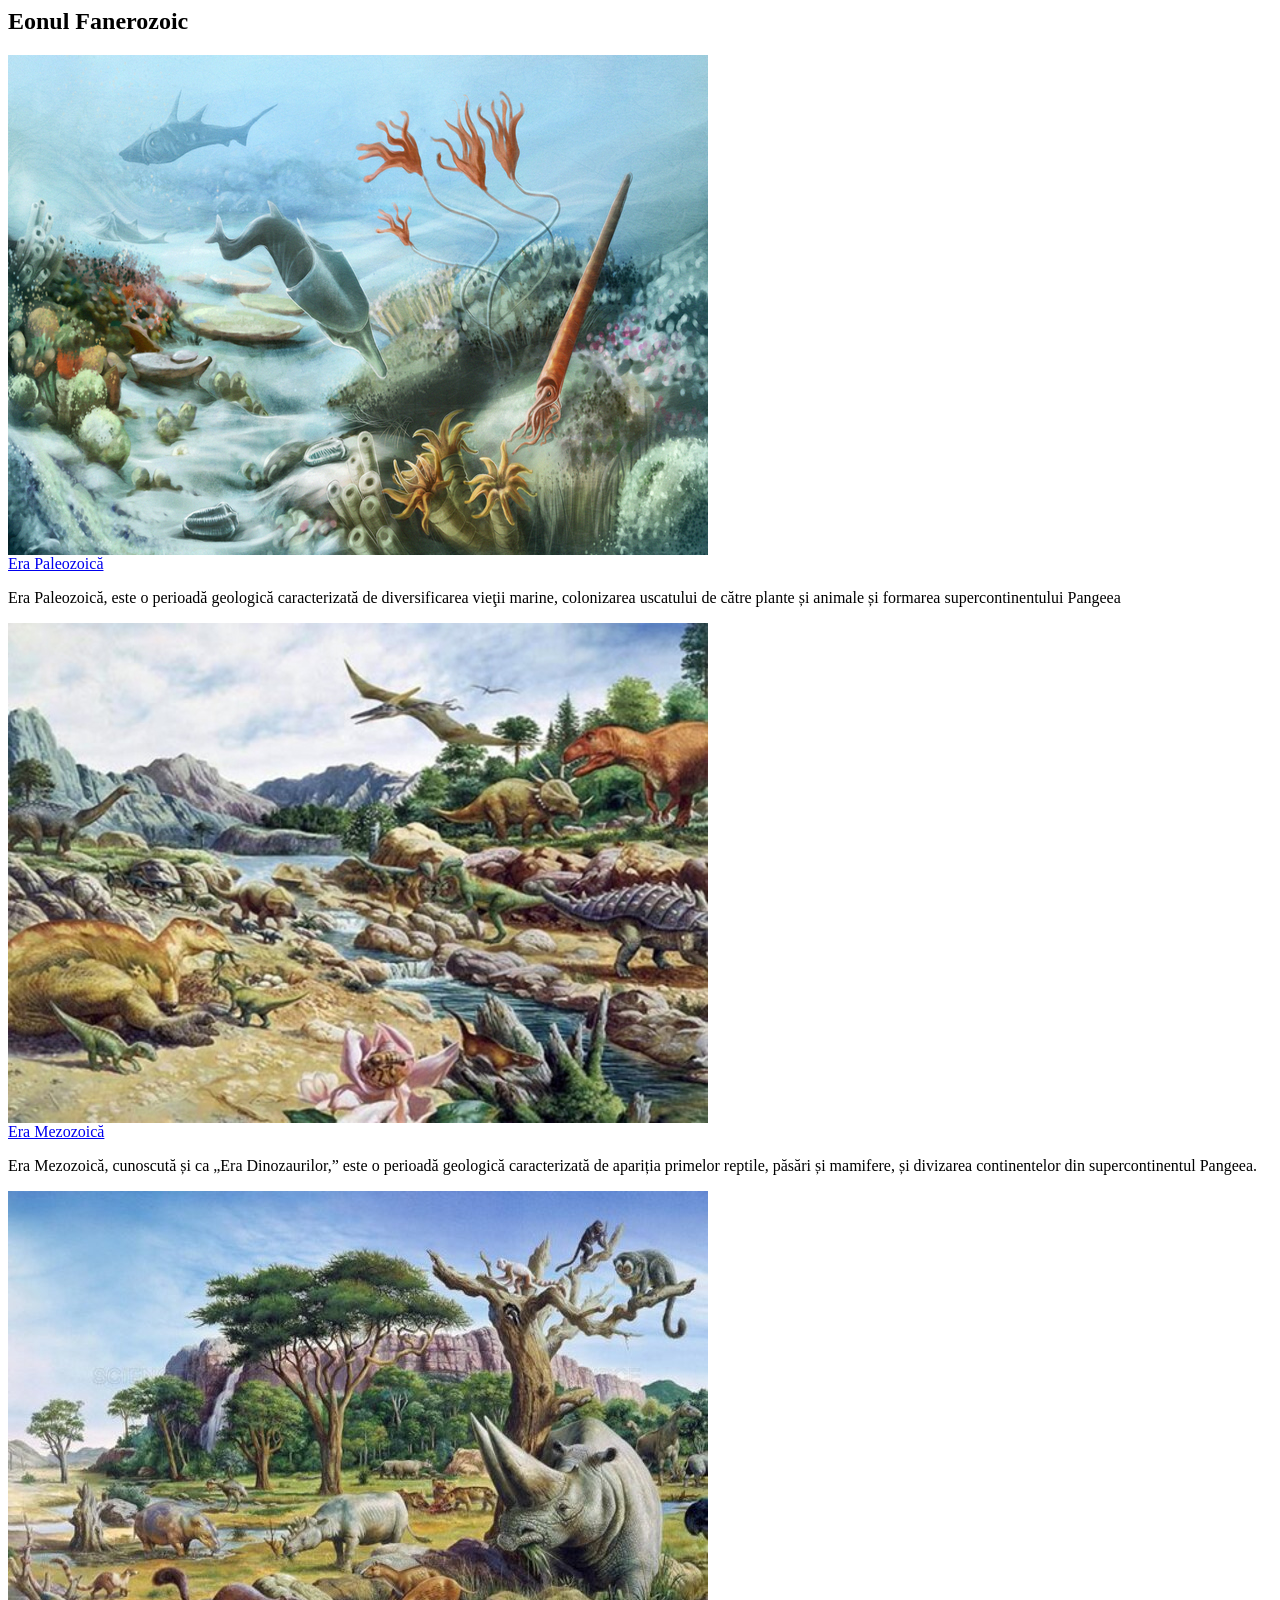
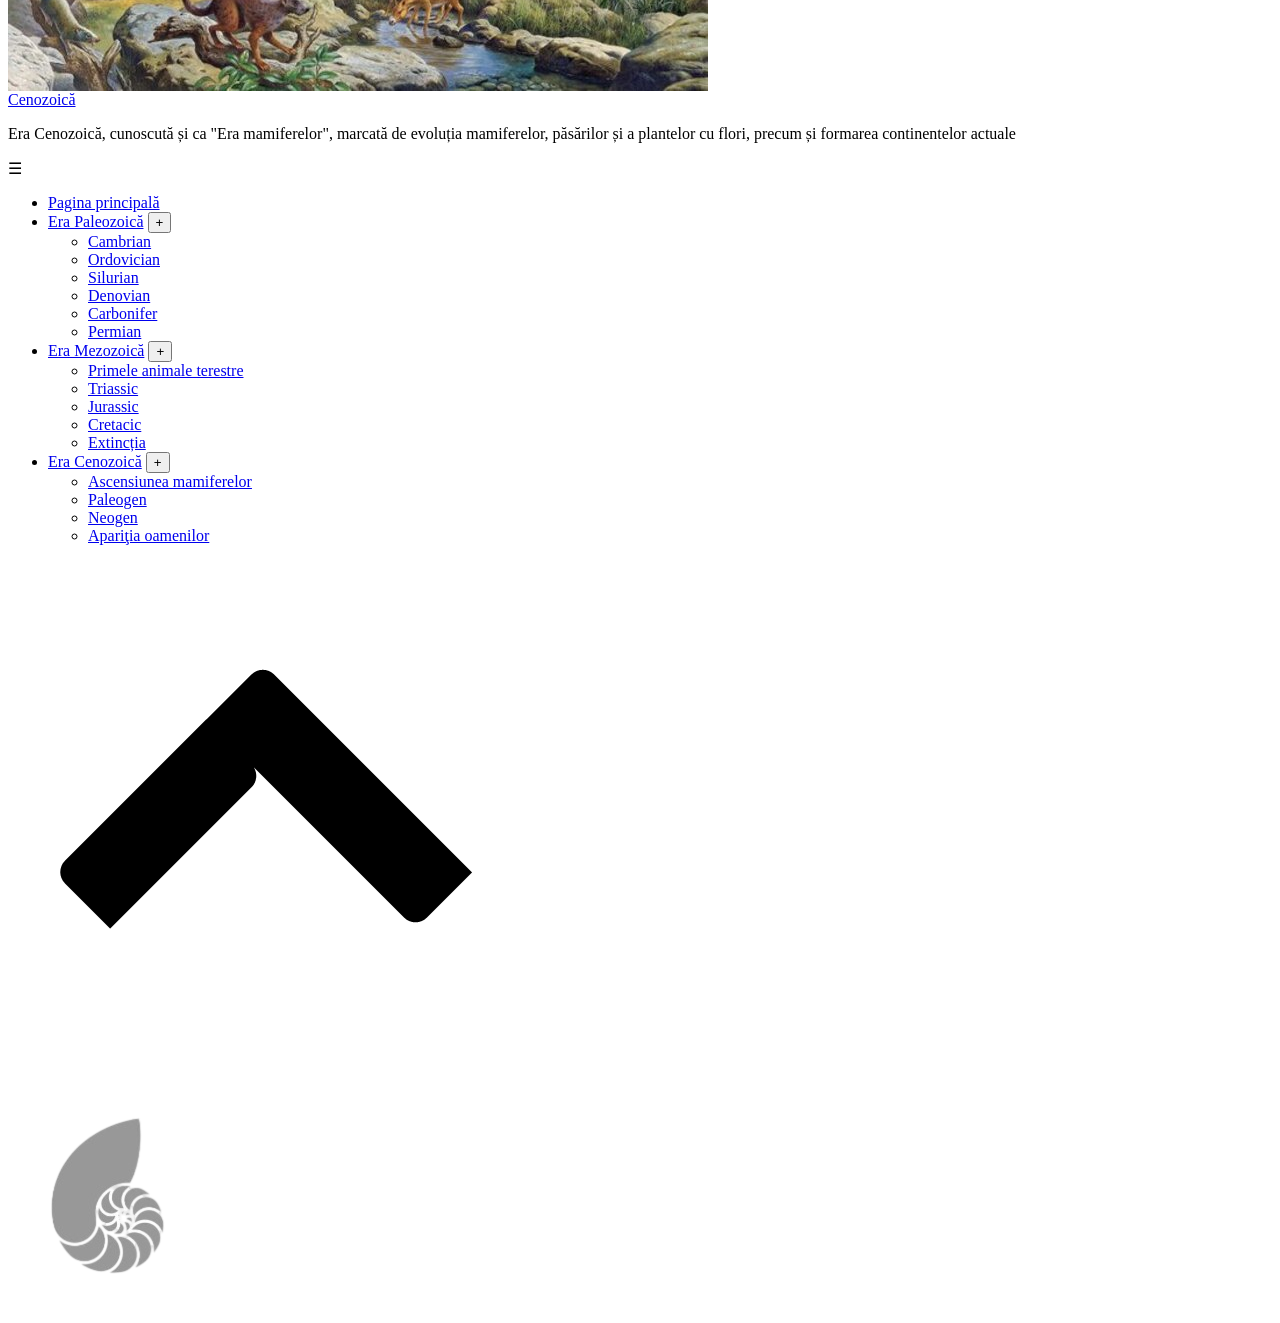
==== Index.html @ ef96b827 "Add files via upload" ====
<html>

  <head>
    <meta charset="UTF-8">
    <title>Eonul Fanerozoic</title>
    <link rel="icon" type="image/png" href="Imagini/favicon.png"/>
    <link rel="stylesheet" href="index_style.css">
    <meta name="viewport" content="width=device-width, initial-scale=1.0, maximum-scale=1.0, user-scalable=no">
    <style>
      @import url('https://fonts.googleapis.com/css2?family=Cormorant+Garamond:ital,wght@0,300;0,400;0,500;0,600;0,700;1,300;1,400;1,500;1,600;1,700&family=Crimson+Text:ital,wght@0,400;0,600;0,700;1,400;1,600;1,700&family=EB+Garamond:ital,wght@0,400..800;1,400..800&family=Lora:ital,wght@0,400..700;1,400..700&family=Roboto:ital,wght@0,100;0,300;0,400;0,500;0,700;0,900;1,100;1,300;1,400;1,500;1,700;1,900&display=swap');
    </style>   
    <script defer src="Js/bghov.js"></script>
    <script defer src="Js/meniu.js"></script>
    <script defer src="Js/submeniu.js"></script>
    <script defer src="slideshow.js"></script>
  </head>

  <body>
    <section id="blog">

      <div class="blog-heading">
        <h1 class="titlu">Eonul Fanerozoic</h1>
      </div>

      <div class="blog-container">

        <div class="blog-box">
          <div class="blog-img">
            <img src="Imagini/paleozoic (1).jpg" alt="Blog">
          </div>
          <div class="blog-text">
            <a href="Paleozoic.html" target="_self" title="Era Paleozoică" class="blog-title"><div class="bg-hov-1">Era Paleozoică</div></a>
            <p>Era Paleozoică, este o perioadă geologică caracterizată de diversificarea vieţii marine, colonizarea
            uscatului de către plante și animale și formarea supercontinentului Pangeea</p>
          </div>
        </div>

        <div class="blog-box">
          <div class="blog-img">
            <img src="Imagini/mezozoic (1).jpg" alt="Blog">
          </div>
          <div class="blog-text">
            <a href="Mezozoic.html" target="_self" title="Era Mezozoică" class="blog-title"><div class="bg-hov-2">Era Mezozoică</div></a>
            <p>Era Mezozoică, cunoscută și ca „Era Dinozaurilor,” este o perioadă geologică caracterizată de apariția 
              primelor reptile, păsări și mamifere, și divizarea continentelor din supercontinentul Pangeea.</p>
          </div>
        </div>

        <div class="blog-box">
          <div class="blog-img">
            <img src="Imagini/cenozoic (1).jpg" alt="Blog">
          </div>
          <div class="blog-text">
            <a href="Cenozoic.html" target="_self" tile="Era Cenozoică" class="blog-title"><div class="bg-hov-3">Cenozoică</div></a>
            <p>Era Cenozoică, cunoscută și ca "Era mamiferelor", marcată de evoluția mamiferelor, păsărilor și a 
              plantelor cu flori, precum și formarea continentelor actuale</p>
          </div>

        </div>

      </div>

      <div>
        <div class="menu-toggle" onclick="toggleVerticalNav()"><div>☰</div></div>
        <nav id="vertical-nav" onmouseleave="hideVerticalNav()">
          <ul class="nav-links">
            <li>
              <a href="Index.html" target="_self" title="Pagina principală">Pagina principală</a>
            </li>
            <li class="section-item">
              <div class="section-header">
                <a href="Paleozoic.html" target="_self" title="Era Paleozoică">Era Paleozoică</a>
                <button class="toggle-submenu" onclick="toggleSubMenu(this)">+</button>
              </div>
              <ul class="sub-menu">
                <li><a href="Paleozoic.html#Cambrian" target="_self" title="Era Paleozoică">Cambrian</a></li>
                <li><a href="Paleozoic.html#Ordovician" target="_self" title="Era Paleozoică">Ordovician</a></li>
                <li><a href="Paleozoic.html#Silurian" target="_self" title="Era Paleozoică">Silurian</a></li>
                <li><a href="Paleozoic.html#Denovian" target="_self" title="Era Paleozoică">Denovian</a></li>
                <li><a href="Paleozoic.html#Carbonifer" target="_self" title="Era Paleozoică">Carbonifer</a></li>
                <li><a href="Paleozoic.html#Permian" target="_self" title="Era Paleozoică">Permian</a></li>
              </ul>
              <li class="section-item">
                <div class="section-header">
                  <a href="Mezozoic.html" target="_self" title="Era Mezozoică">Era Mezozoică</a>
                  <button class="toggle-submenu" onclick="toggleSubMenu(this)">+</button>
                </div>
              <ul class="sub-menu">
                <li><a href="Mezozoic.html#Animale-terestre" target="_self" title="Era Mezozoică">Primele animale terestre</a></li>
                <li><a href="Mezozoic.html#Triassic" target="_self" title="Era Mezozoică">Triassic</a></li>
                <li><a href="Mezozoic.html#Jurassic" target="_self" title="Era Mezozoică">Jurassic</a></li>
                <li><a href="Mezozoic.html#Cretacic" target="_self" title="Era Mezozoică">Cretacic</a></li>
                <li><a href="Mezozoic.html#Extinctia-Mezozoic" target="_self" title="Era Mezozoică">Extincția</a></li>
              </ul>
            </li>
            <li class="section-item">
              <div class="section-header">
                <a href="Cenozoic.html" target="_self" title="Era Cenozoică">Era Cenozoică</a>
                <button class="toggle-submenu" onclick="toggleSubMenu(this)">+</button>
              </div>
              <ul class="sub-menu">
                <li><a href="Cenozoic.html#Mamifere" target="_self" title="Era Cenozoică">Ascensiunea mamiferelor</a></li>
                <li><a href="Cenozoic.html#Paleogen" target="_self" title="Era Cenozoică">Paleogen</a></li>
                <li><a href="Cenozoic.html#Neogen" target="_self" title="Era Cenozoică">Neogen</a></li>
                <li><a href="Cenozoic.html#Oameni" target="_self" title="Era Cenozoică">Apariţia oamenilor</a></li>
              </ul>
            </li>
          </ul>
        </nav>
        
      </div>

    </section>

    <footer>
      <div class="top">
        <a href="#"><img src="Imagini/up-arrow.png"></a>
      </div>
      <div class="home">
        <a href="Index.html" target="_self" title="Home"><img src="Imagini/logo.png"></a>
      </div>
    </footer>

  </body>
</html>
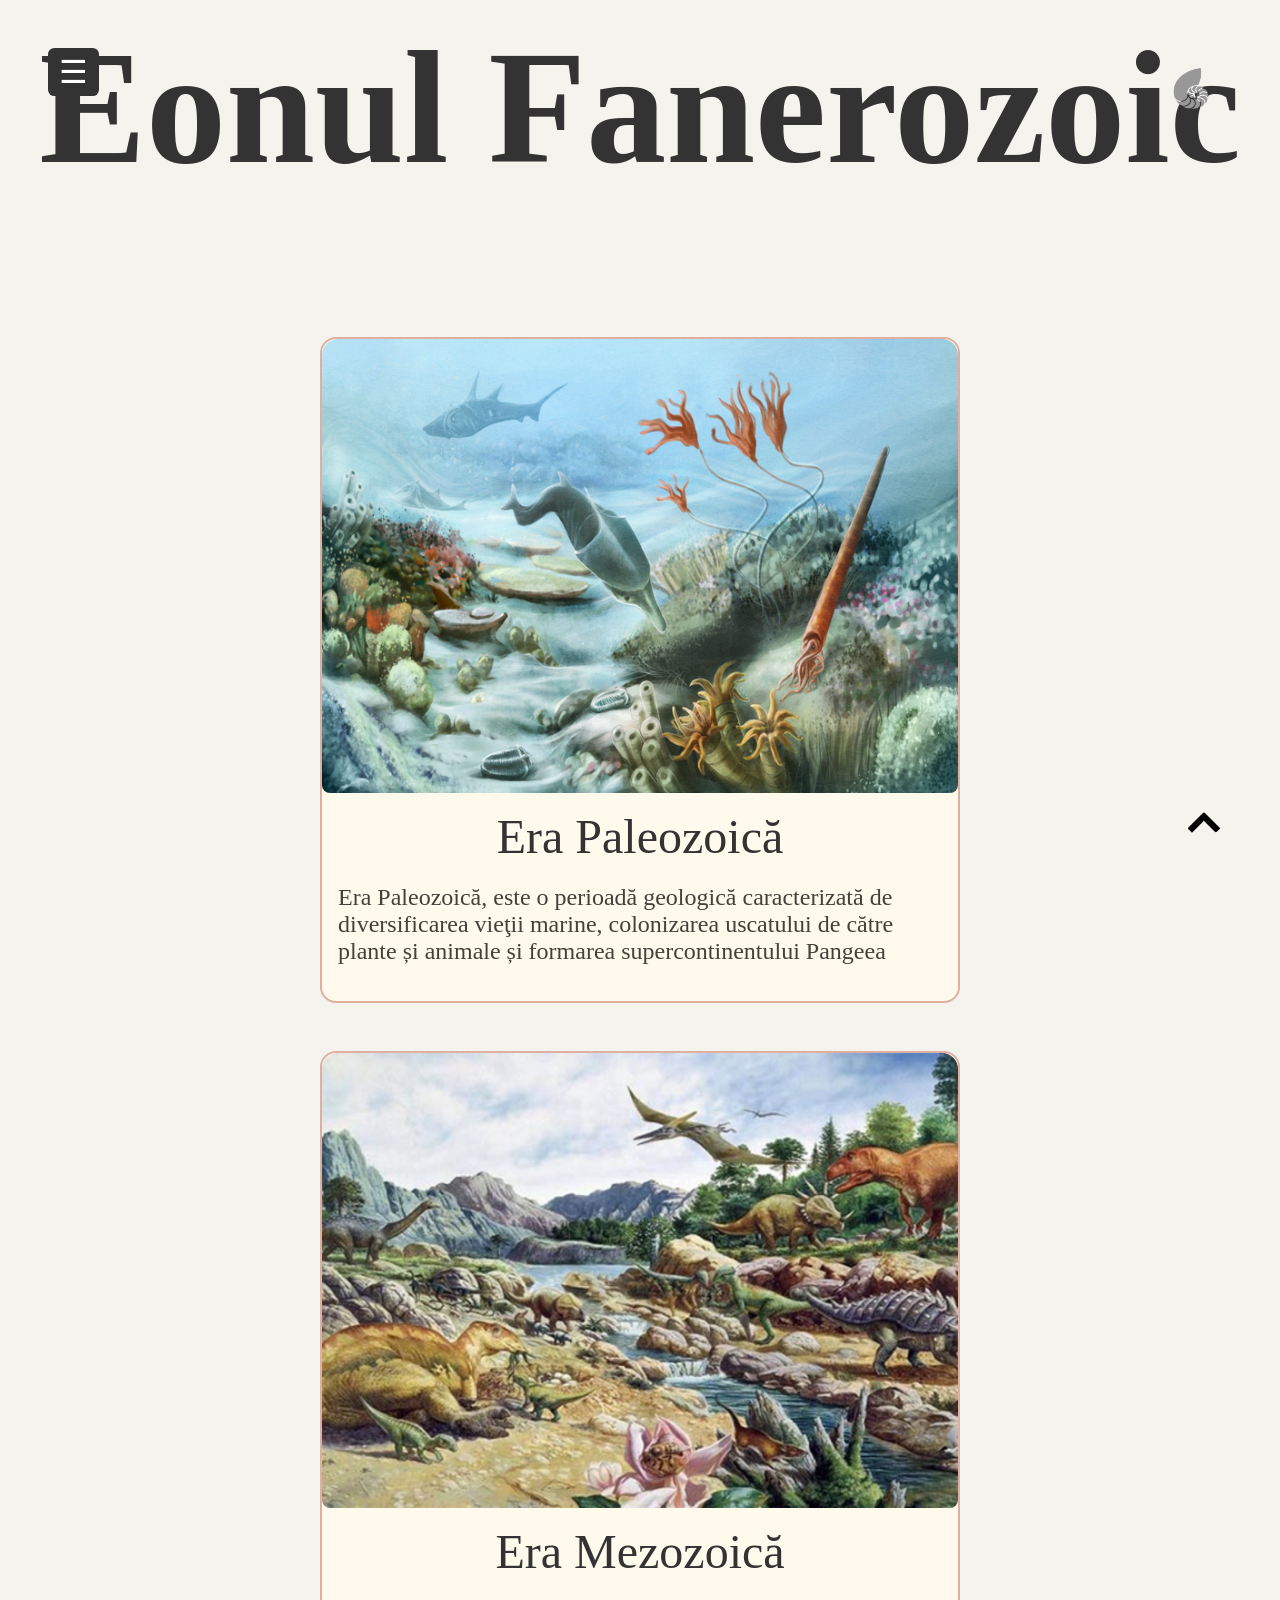
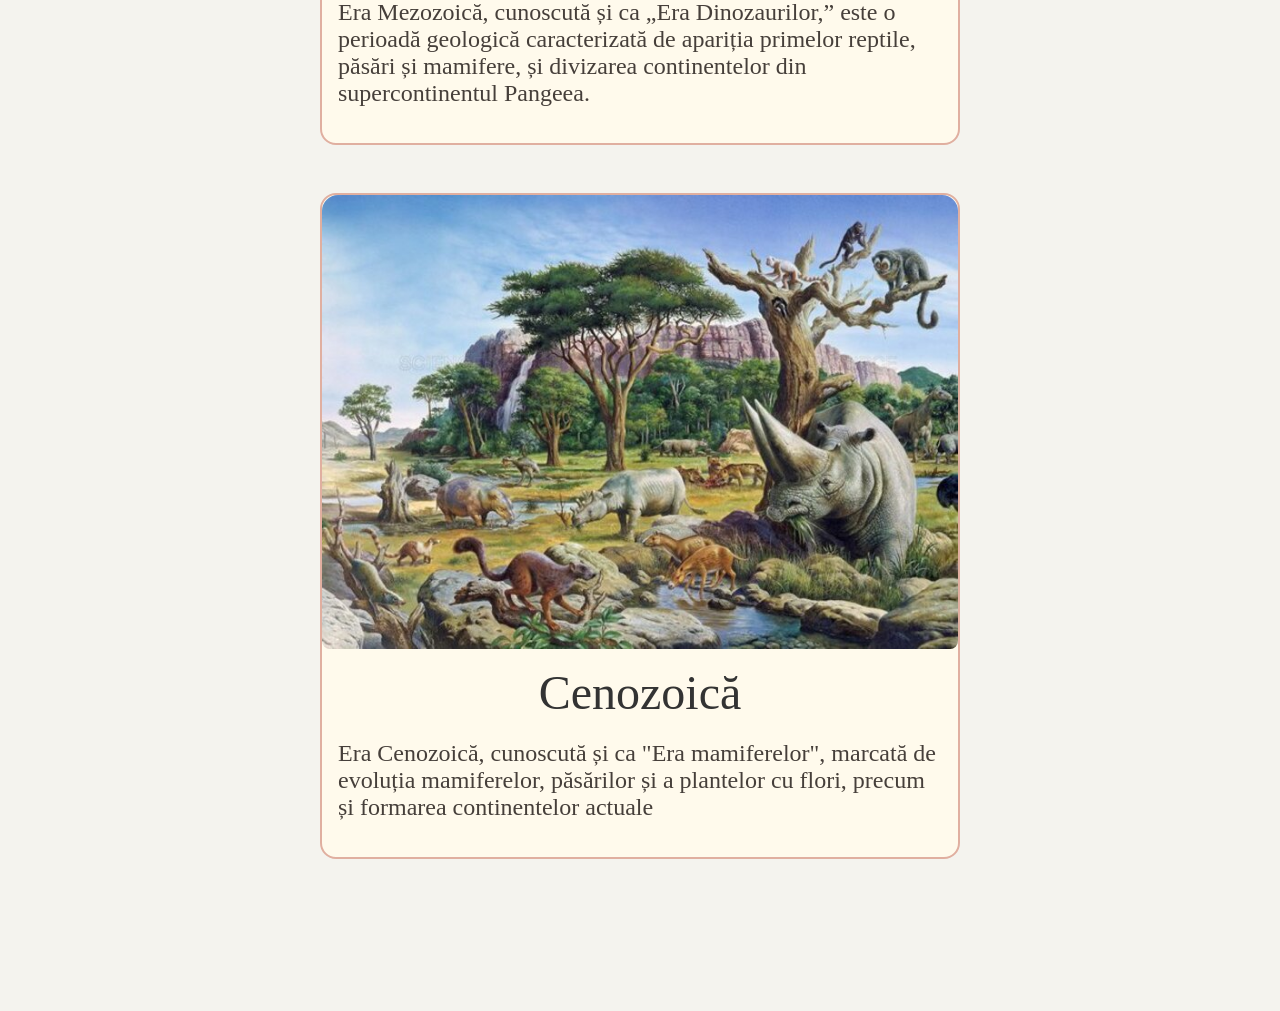
==== commit 39f2bfee: "Update Index.html" ====
--- a/Index.html
+++ b/Index.html
@@ -4,7 +4,7 @@
     <meta charset="UTF-8">
     <title>Eonul Fanerozoic</title>
     <link rel="icon" type="image/png" href="Imagini/favicon.png"/>
-    <link rel="stylesheet" href="index_style.css">
+    <link rel="stylesheet" href="Index_style.css">
     <meta name="viewport" content="width=device-width, initial-scale=1.0, maximum-scale=1.0, user-scalable=no">
     <style>
       @import url('https://fonts.googleapis.com/css2?family=Cormorant+Garamond:ital,wght@0,300;0,400;0,500;0,600;0,700;1,300;1,400;1,500;1,600;1,700&family=Crimson+Text:ital,wght@0,400;0,600;0,700;1,400;1,600;1,700&family=EB+Garamond:ital,wght@0,400..800;1,400..800&family=Lora:ital,wght@0,400..700;1,400..700&family=Roboto:ital,wght@0,100;0,300;0,400;0,500;0,700;0,900;1,100;1,300;1,400;1,500;1,700;1,900&display=swap');
@@ -122,4 +122,4 @@
     </footer>
 
   </body>
-</html>+</html>
--- a/Index_style.css
+++ b/Index_style.css
@@ -0,0 +1,675 @@
+* {
+	margin: 0;
+	padding: 0;
+    font-family: "Lora", serif;
+    box-sizing: border-box;
+}
+
+body {
+    background-color: #f4f3ee;
+}
+
+.main-1{
+    background-image: linear-gradient(to right, rgba(255, 255, 255, 0) 5%, rgb(244, 243, 238) 25%, rgb(244, 243, 238) 75%,  rgba(255, 255, 255, 0) 95%), url(Imagini/Ocean_floor.jpg);
+    background-position: center;
+    background-size: cover;
+    background-attachment: fixed;
+    position: absolute;
+    background-repeat: no-repeat;
+    min-height: 100%;
+    width: 100%;
+}
+
+/*
+#blog{
+    display: flex;
+    justify-content: center;
+    align-items: center;
+    flex-direction: column;
+    padding: 1rem;
+}
+*/
+
+.main-2{
+    background-image: linear-gradient(to right, rgba(255, 255, 255, 0) 5%, rgb(244, 243, 238) 25%, rgb(244, 243, 238) 75%,  rgba(255, 255, 255, 0) 95%), url(Imagini/forest.jpg);
+    background-position: center;
+    background-size: cover;
+    background-attachment: fixed;
+    position: absolute;
+    background-repeat: no-repeat;
+    min-height: 100%;
+    min-width: 100%;
+}
+
+.main-3{
+    background-image: linear-gradient(to right, rgba(255, 255, 255, 0) 5%, rgb(244, 243, 238) 25%, rgb(244, 243, 238) 75%,  rgba(255, 255, 255, 0) 95%), url(Imagini/cenozoic.jpg);
+    background-position: center;
+    background-size: cover;
+    background-attachment: fixed;
+    position: absolute;
+    background-repeat: no-repeat;
+    min-height: 100%;
+    min-width: 100%;
+}
+
+a{
+    text-decoration: none;
+}
+
+ul{
+    list-style: none;
+}
+
+body{
+    margin: 0px;
+    padding: 0px;
+    font-family: "Lora", serif;
+}
+
+:root{
+    font-size: 100%;
+}
+
+/*
+.top {
+    width: 2rem;
+    height: 2rem;
+    position: fixed;
+    bottom: 3rem;
+    right: 3rem;
+    background-color: #f3d8c7;
+    border: 2px solid #e0afa0;
+    border-radius: 0.3rem;
+}
+*/
+
+.top img{
+    width: 2.5rem;
+    height: 2.5rem;
+    position: fixed;
+    bottom: 3.5rem;
+    right: 3.5rem;
+    transition: transform 0.3s ease;
+}
+
+.top img:hover{
+    -ms-transform: scale(1.2);
+    -webkit-trasnform: scale(1.2);
+    transform: scale(1.2);
+    transition: all ease 0.3s;
+}
+
+.home img{
+    width: 4rem;
+    height: 4rem;
+    position: fixed;
+    top: 3.5rem;
+    right: 3.5rem;
+    transition: transform 0.3s ease;
+}
+
+.home img:hover{
+    -ms-transform: scale(1.3);
+    -webkit-trasnform: scale(1.3);
+    transform: scale(1.3);
+    transition: all ease 0.3s;
+}
+
+#blog{
+    display: flex;
+    justify-content: center;
+    align-items: center;
+    flex-direction: column;
+    padding: 1rem;
+}
+
+.blog-heading{
+    display: flex;
+    justify-content: center;
+    align-items: center;
+    flex-direction: column;
+}
+
+.blog-heading h1{
+    font-size: 10rem;
+    color: #333;
+    font-weight: 600;
+}
+
+.blog-container{
+    display: flex;
+    justify-content: center;
+    align-items: center;
+    margin: 7rem 0rem;
+    flex-wrap: wrap;
+}
+
+.blog-container-column{
+    display: flex;
+    justify-content: center;
+    align-items: center;
+    flex-wrap: wrap;
+    flex-direction: column;
+}
+
+.blog-container-row{
+    display: flex;
+    justify-content: space-around;
+    align-items: center;
+}
+
+.blog-container-img{
+    display: flex;
+    justify-content: center;
+    align-items: center;
+    margin: 7rem 0rem;
+    flex-wrap: wrap;
+}
+
+.blog-box{
+    max-width: 40rem;
+    background-color: #FFFAEC;
+    border: 2px solid #e0afa0;
+    margin: 1.5rem;
+    border-radius: 1rem;
+}
+
+.blog-box-info{
+    max-width: 65rem;
+    background-color: #FFFAEC;
+    border: 2px solid #e0afa0;
+    margin: 1.5rem;
+    border-radius: 1rem;
+    margin-top: 6rem;
+}
+
+.blog-box-and_img{
+    max-width: 80rem;
+    display: flex;
+    justify-content: center;
+    align-items: center;
+    flex-wrap: wrap;
+    flex-direction: row;
+}
+
+.blog-box-card{
+    max-width: 35rem;
+    height: 30rem;
+    background-color: #FFFAEC;
+    border: 2px solid #e0afa0;
+    margin: 1.5rem;
+    border-radius: 1rem;
+    margin-top: 7rem;
+}
+
+.blog-box-card img{
+    width: 100%;
+    height: 100%;
+    object-fit: cover;
+    object-position: center;
+    border-radius: 1rem;
+}
+
+.blog-box-img{
+    width: 30rem;
+    background-color: #FFFAEC;
+    border: 2px solid #e0afa0;
+    margin: 1.5rem;
+    border-radius: 1rem;
+}
+
+.blog-img{
+    width: 100%;
+    height: auto;
+    border-radius: 1rem;
+}
+
+.blog-img img{
+    width: 100%;
+    height: 100%;
+    object-fit: cover;
+    object-position: center;
+    border-radius: 1rem 1rem 0.5rem 0.5rem;
+}
+
+.blog-text{
+    padding: 1rem;
+    display: flex;
+    flex-direction: column;
+}
+
+.blog-text-info{
+    padding: 1rem;
+    display: flex;
+    flex-direction: column;
+}
+
+.blog-text .blog-title{
+    font-size: 3rem;
+    font-weight: 500;
+    color: #333;
+    justify-content: center;
+    align-items: center;
+    display: flex;
+    transition: transform 0.3s ease;
+}
+
+.blog-title:hover{
+    -ms-transform: scale(1.05);
+    -webkit-trasnform: scale(1.05);
+    transform: scale(1.05);
+    transition: all ease 0.3s;
+
+}
+
+.blog-text-info .blog-title-info{
+    font-size: 5rem;
+    font-weight: 500;
+    color: #333;
+    justify-content: center;
+    align-items: center;
+    display: flex;
+}
+
+.blog-text-info .blog-title-info-1{
+    font-size: 5rem;
+    font-weight: 500;
+    color: #333;
+    justify-content: center;
+    align-items: center;
+    display: flex;
+    border-bottom: 5px solid rgba(0,0,0,0.05);
+}
+
+.blog-text-info .blog-title-info-2{
+    font-size: 2rem;
+    font-weight: 500;
+    color: #333;
+    justify-content: center;
+    align-items: center;
+    display: flex;
+    border-bottom: 5px solid rgba(0,0,0,0.05);
+}
+
+.blog-text .blog-title:hover{
+    color: #e0afa0;
+    transition: all ease 0.3s;
+}
+
+.blog-text p{
+    color: #463f3a;
+    font-size: 1.5rem;
+    display: -webkit-box;
+    -webkit-box-orient: vertical;
+    overflow: hidden;
+    text-overflow: ellipsis;
+    margin: 20px 0px;
+    text-wrap: center;
+
+}
+
+.blog-text-info .p1{
+    color: #463f3a;
+    font-size: 1.5rem;
+    display: -webkit-box;
+    -webkit-box-orient: vertical;
+    overflow: hidden;
+    text-overflow: ellipsis;
+    text-wrap: center;
+    margin-left: 3rem;
+    margin-right: 3rem;
+    margin-bottom: 1rem;
+    margin-top: 5rem;
+}
+
+.blog-text-info p{
+    color: #463f3a;
+    font-size: 1.5rem;
+    display: -webkit-box;
+    -webkit-box-orient: vertical;
+    overflow: hidden;
+    text-overflow: ellipsis;
+    text-wrap: center;
+    margin-left: 3rem;
+    margin-right: 3rem;
+    margin-bottom: 1rem;
+    margin-top: 2rem;
+}
+
+#more {display: none;}
+
+@media(max-width: 100rem){
+    .blog-box{
+        width: 20rem;
+    }
+}
+
+@media(max-width: 100rem){
+    .blog-box{
+        width: 60%;
+    }
+}
+
+@media(max-width: 550px){
+    .blog-box{
+        margin: 20px 10px;
+        width: 100%;
+    }
+    #blog{
+        padding: 20px;
+    }
+}
+
+@media(max-width: 1660px){
+    .blog-container-row{
+        flex-direction: column;
+    }
+}
+
+/* Butonul de meniu */
+.menu-toggle {
+    position: fixed;
+    top: 3rem;
+    left: 3rem;
+    background-color: #333;
+    color: #fff;
+    padding: 0.3rem 0.7rem;
+    font-size: 2rem;
+    border: none;
+    cursor: pointer;
+    z-index: 1001;
+    transition: opacity 0.3s ease, transform 0.3s ease;
+    border-radius: 0.4rem;
+}
+
+.menu-toggle:hover{
+    -ms-transform: scale(1.2);
+    -webkit-trasnform: scale(1.2);
+    transform: scale(1.2);
+    transition: all ease 0.3s;
+}
+
+.menu-toggle.hidden {
+    opacity: 0;
+    visibility: hidden;
+    transition: opacity 0.3s ease, visibility 0.3s ease;
+}
+
+/* Navigation Bar */
+#vertical-nav {
+    position: fixed;
+    top: 0;
+    left: -250px;
+    width: 250px;
+    height: 100%;
+    background-color: #333;
+    color: #f4f3ee;
+    display: flex;
+    flex-direction: column;
+    padding-top: 2rem;
+    opacity: 0;
+    visibility: hidden;
+    transition: opacity 0.3s ease, left 0.3s ease, visibility 0.3s ease;
+    z-index: 1000;
+}
+
+#vertical-nav.active {
+    left: 0;
+    opacity: 1;
+    visibility: visible;
+}
+
+/* Navigation Links */
+.nav-links a {
+    display: block;
+    padding: 1rem;
+    color: #f4f3ee;
+    text-decoration: none;
+    font-size: 1.2rem;
+    border-bottom: 1px solid #463f3a;
+    opacity: 0.8;
+    transition: opacity 0.3s ease, transform 0.3s ease;
+}
+
+.nav-links a:hover {
+    opacity: 1;
+    transform: scale(1.05);
+    background-color: #8a817c;
+}
+
+/* Submenu */
+.sub-menu {
+    list-style: none;
+    margin: 0;
+    margin-left: 1.5rem;
+    background-color: #444;
+    max-height: 0;
+    overflow: hidden;
+    opacity: 0;
+    transition: max-height 0.3s ease, opacity 0.3s ease;
+}
+
+/* Submenu links */
+.sub-menu a {
+    font-size: 1rem;
+    padding: 0.8rem 1rem;
+    color: #f4f3ee;
+    border-bottom: 1px solid #8a817c;
+    opacity: 0.8;
+    transition: opacity 0.3s ease, transform 0.3s ease;
+}
+
+.sub-menu a:hover {
+    opacity: 1;
+    transform: scale(1.05);
+}
+
+/* Fade-out efect pentru secțiuni */
+.nav-links li {
+    transition: opacity 0.3s ease;
+}
+
+.nav-links li.fade-out {
+    opacity: 0.5;
+}
+
+.section-item {
+    list-style: none;
+    margin: 0;
+    padding: 0.5rem 0; /* Spațiu între secțiuni */
+}
+  
+.section-header {
+    display: flex;
+    align-items: center;
+    justify-content: space-between; /* Butonul la dreapta */
+    background-color: #333;
+    padding: 0.5rem 1rem; /* Margini interne pentru casetă */
+    border-radius: 5px;
+    color: #fff;
+}
+  
+.section-header a {
+    color: #fff;
+    text-decoration: none;
+    flex-grow: 1; /* Asigură că link-ul ocupă spațiul rămas */
+}
+  
+.section-header .toggle-submenu {
+    background-color: #444;
+    border: none;
+    color: #fff;
+    font-size: 1rem;
+    padding: 0.3rem 0.6rem;
+    cursor: pointer;
+    border-radius: 3px;
+    margin-left: 0.5rem;
+    transition: background-color 0.3s ease;
+}
+  
+.section-header .toggle-submenu:hover {
+    background-color: #555;
+}
+  .sub-menu.open {
+    max-height: 500px; /* Suficient pentru conținut */
+    opacity: 1;
+}
+
+/* Slidehow */
+
+.mySlides {
+    display: none;
+}
+
+.slideshow-container img {
+    vertical-align: middle;
+}
+
+/* Slideshow container */
+.slideshow-container {
+    max-width: 1000px;
+    position: relative;
+    margin: auto;
+  }
+  
+/* Next & previous buttons */
+.prev, .next {
+    cursor: pointer;
+    position: absolute;
+    top: 50%;
+    width: auto;
+    padding: 16px;
+    margin-top: -22px;
+    color: white;
+    font-weight: bold;
+    font-size: 18px;
+    transition: 0.6s ease;
+    border-radius: 0 3px 3px 0;
+    user-select: none;
+}
+  
+/* Position the "next button" to the right */
+.next {
+    right: 0;
+    border-radius: 3px 0 0 3px;
+}
+  
+/* On hover, add a black background color with a little bit see-through */
+.prev:hover, .next:hover {
+    background-color: rgba(0,0,0,0.8);
+}
+  
+/* Caption text */
+.text {
+    color: #f2f2f2;
+    font-size: 15px;
+    padding: 8px 12px;
+    position: absolute;
+    bottom: 8px;
+    width: 100%;
+    text-align: center;
+}
+  
+/* Number text (1/3 etc) */
+.numbertext {
+    color: #f2f2f2;
+    font-size: 12px;
+    padding: 8px 12px;
+    position: absolute;
+    top: 0;
+ }
+  
+/* The dots/bullets/indicators */
+.dot {
+    cursor: pointer;
+    height: 15px;
+    width: 15px;
+    margin: 0 2px;
+    background-color: #bbb;
+    border-radius: 50%;
+    display: inline-block;
+    transition: background-color 0.6s ease;
+}
+  
+.active, .dot:hover {
+    background-color: #717171;
+}
+  
+/* Fading animation */
+.fade {
+    animation-name: fade;
+    animation-duration: 1.5s;
+}
+  
+@keyframes fade {
+    from {opacity: .4} 
+    to {opacity: 1}
+}
+  
+/* On smaller screens, decrease text size */
+@media only screen and (max-width: 300px) {
+    .prev, .next,.text {font-size: 11px}
+}
+
+/* flip img 3D
+.flip-box {
+    background-color: transparent;
+    width: 40rem;
+    height: 30rem;
+    border: 1px solid #f1f1f1;
+    perspective: 1000px;
+}
+  
+.flip-box-inner {
+    position: relative;
+    width: 100%;
+    height: 100%;
+    text-align: center;
+    transition: transform 1s;
+    transform-style: preserve-3d;
+}
+  
+.flip-box:hover .flip-box-inner {
+    transform: rotateY(180deg);
+}
+  
+.flip-box-front, .flip-box-back {
+    position: absolute;
+    width: 100%;
+    height: 100%;
+    -webkit-backface-visibility: hidden;
+    backface-visibility: hidden;
+}
+  
+.flip-box-front {
+    background-color: #bbbbbb;
+    color: black;
+}
+  
+.flip-box-back {
+    background-color: #555;
+    color: white;
+    transform: rotateY(180deg);
+}
+
+.flip-box-front img{
+    width: 100%;
+    height: 100%;
+    object-fit: cover;
+    object-position: center;
+}
+
+HTML:
+<div class="flip-box">
+  <div class="flip-box-inner">
+    <div class="flip-box-front">
+      <img src="Imagini/mezozoic (1).jpg" alt="Mezozoic">
+    </div>
+    <div class="flip-box-back">
+      <h2>Lorem ipsum</h2>
+      <p>Lorem ipsum</p>
+    </div>
+  </div>
+</div>
+
+*/
